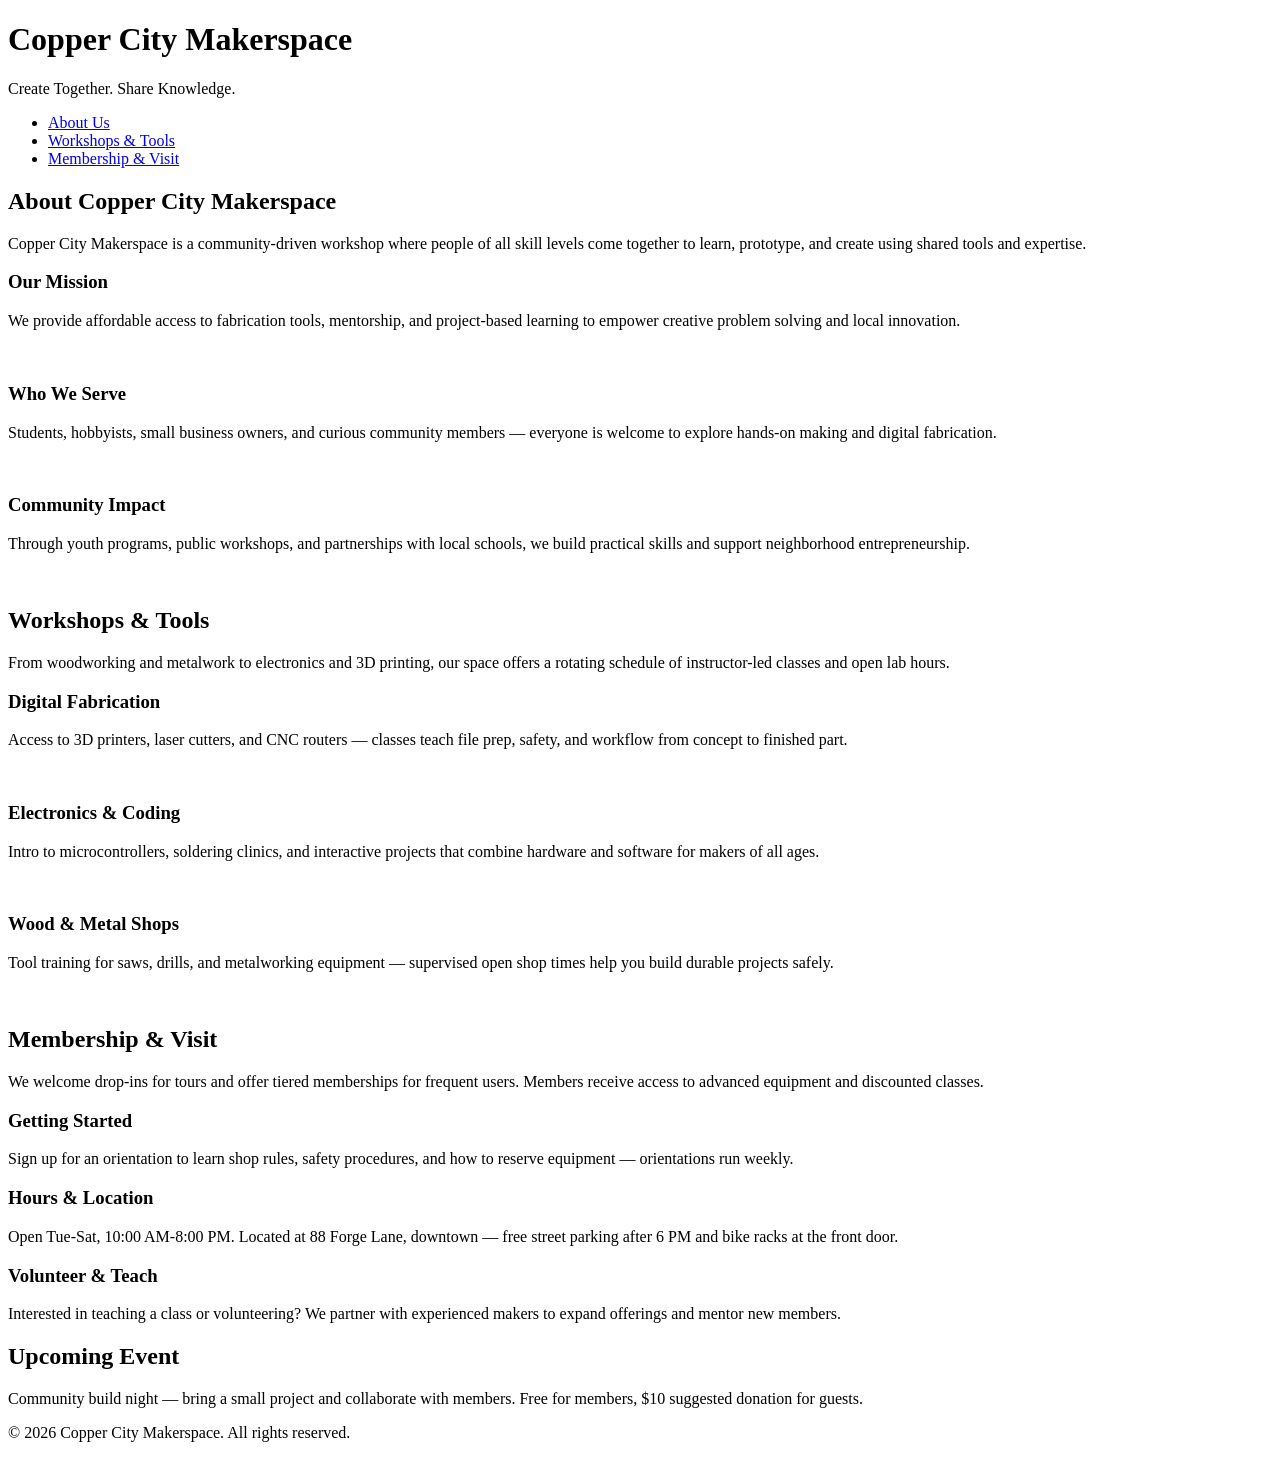
==== index.html @ 39858fec "Added new pages" ====
<!DOCTYPE html>
<html lang="en">
<head>
    <meta charset="UTF-8">
    <meta name="viewport" content="width=device-width, initial-scale=1.0">
    <link rel="stylesheet" href="styles.css">
    <title>Copper City Makerspace</title>
</head>
<body>
    <header>
        <h1>Copper City Makerspace</h1>
        <p>Create Together. Share Knowledge.</p>
    </header>
<nav>
    <ul>
        <li><a href="about.html">About Us</a></li>
        <li><a href="workshops.html">Workshops & Tools</a></li>
        <li><a href="memberships.html">Membership & Visit</a></li>
    </ul>
</nav>
<main>
    <section id="about">
        <h2>About Copper City Makerspace</h2>
        <p>Copper City Makerspace is a community-driven workshop where people of all skill levels come together to learn, prototype, and create using shared tools and expertise.</p>
        <div class="card-row">
            <section>
                <h3>Our Mission</h3>
                <p>We provide affordable access to fabrication tools, mentorship, and project-based learning to empower creative problem solving and local innovation.</p>
                <img src="images/engineering.jpg" alt="" width="300">
            </section>
            <section>
                <h3>Who We Serve</h3>
                <p>Students, hobbyists, small business owners, and curious community members — everyone is welcome to explore hands-on making and digital fabrication.</p>
                <img src="images/ideation.jpg" alt="" width="300">
            </section>
            <section>
                <h3>Community Impact</h3>
                <p>Through youth programs, public workshops, and partnerships with local schools, we build practical skills and support neighborhood entrepreneurship.</p>
                <img src="images/storytelling.jpg" alt="" width="300">
            </section>
        </div>
    </section>
    <section id="workshops">
        <h2>Workshops & Tools</h2>
        <p>From woodworking and metalwork to electronics and 3D printing, our space offers a rotating schedule of instructor-led classes and open lab hours.</p>
        <div class="card-row">
            <section>
                <h3>Digital Fabrication</h3>
                <p>Access to 3D printers, laser cutters, and CNC routers — classes teach file prep, safety, and workflow from concept to finished part.</p>
                <img src="images/3Dprinter.jpg" alt="" width="300">
            </section>
            <section>
                <h3>Electronics & Coding</h3>
                <p>Intro to microcontrollers, soldering clinics, and interactive projects that combine hardware and software for makers of all ages.</p>
                <img src="images/microcontroller.jpg" alt="" width="300">
            </section>
            <section>
                <h3>Wood & Metal Shops</h3>
                <p>Tool training for saws, drills, and metalworking equipment — supervised open shop times help you build durable projects safely.</p>
                <img src="images/metalworking.jpg" alt="" width="300">
            </section>
        </div>
    </section>
    <section id="memberships">
        <h2>Membership & Visit</h2>
        <p>We welcome drop-ins for tours and offer tiered memberships for frequent users. Members receive access to advanced equipment and discounted classes.</p>
        <div class="card-row"> 
            <section>
                <h3>Getting Started</h3>
                <p>Sign up for an orientation to learn shop rules, safety procedures, and how to reserve equipment — orientations run weekly.</p>
            </section>
            <section>
                <h3>Hours & Location</h3>
                <p>Open Tue-Sat, 10:00 AM-8:00 PM. Located at 88 Forge Lane, downtown — free street parking after 6 PM and bike racks at the front door.</p>
            </section>
            <section>
                <h3>Volunteer & Teach</h3>
                <p>Interested in teaching a class or volunteering? We partner with experienced makers to expand offerings and mentor new members.</p>
            </section>
        </div>
    </section>
</main>
<aside>
    <h2>Upcoming Event</h2>
    <p>Community build night — bring a small project and collaborate with members. Free for members, $10 suggested donation for guests.</p>
</aside>
<footer>
    <p>&copy; 2026 Copper City Makerspace. All rights reserved.</p>
</footer>
</body>
</html>
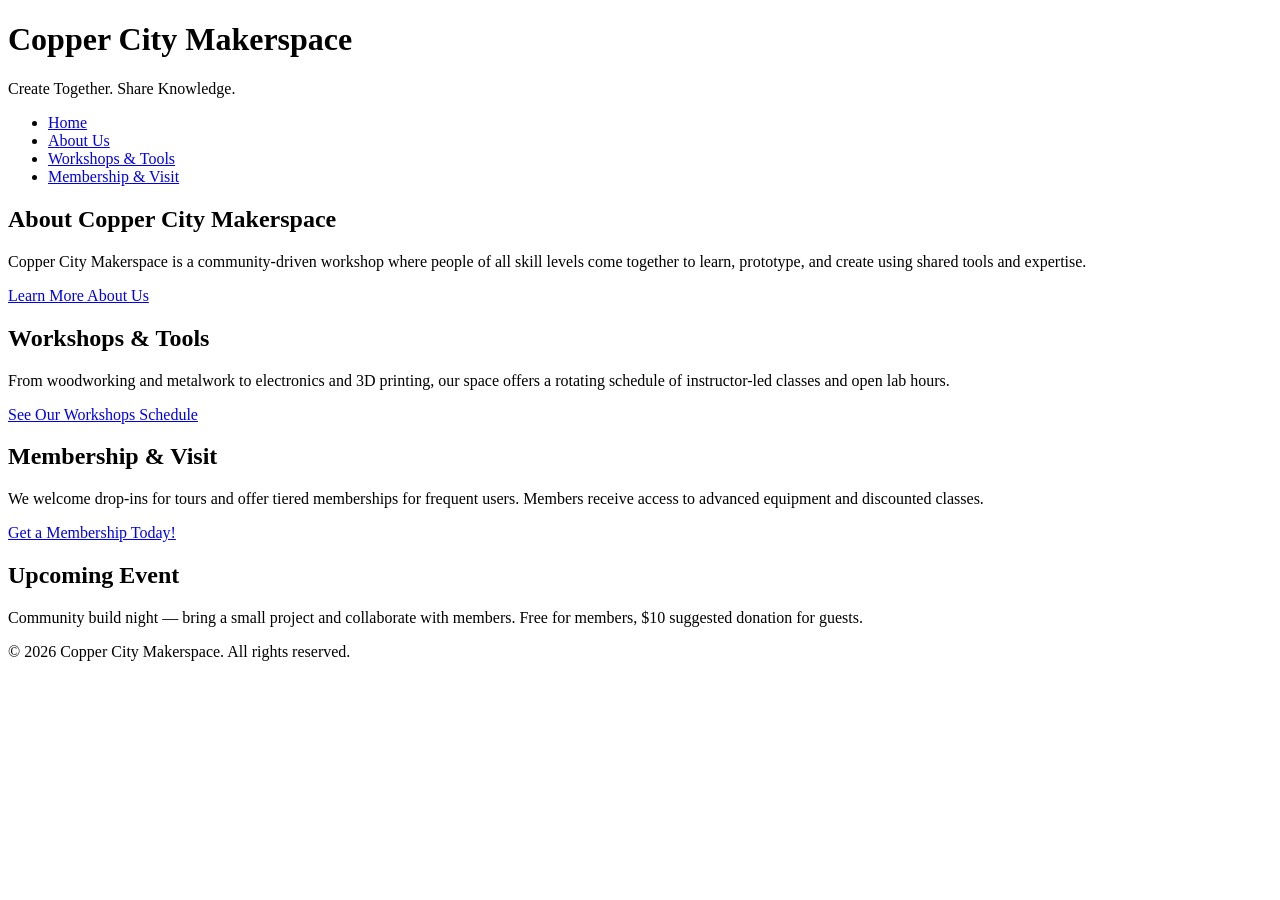
==== commit c4f2704d: "First iteration of html complete" ====
--- a/index.html
+++ b/index.html
@@ -13,6 +13,7 @@
     </header>
 <nav>
     <ul>
+        <li><a href="index.html">Home</a></li>
         <li><a href="about.html">About Us</a></li>
         <li><a href="workshops.html">Workshops & Tools</a></li>
         <li><a href="memberships.html">Membership & Visit</a></li>
@@ -22,62 +23,17 @@
     <section id="about">
         <h2>About Copper City Makerspace</h2>
         <p>Copper City Makerspace is a community-driven workshop where people of all skill levels come together to learn, prototype, and create using shared tools and expertise.</p>
-        <div class="card-row">
-            <section>
-                <h3>Our Mission</h3>
-                <p>We provide affordable access to fabrication tools, mentorship, and project-based learning to empower creative problem solving and local innovation.</p>
-                <img src="images/engineering.jpg" alt="" width="300">
-            </section>
-            <section>
-                <h3>Who We Serve</h3>
-                <p>Students, hobbyists, small business owners, and curious community members — everyone is welcome to explore hands-on making and digital fabrication.</p>
-                <img src="images/ideation.jpg" alt="" width="300">
-            </section>
-            <section>
-                <h3>Community Impact</h3>
-                <p>Through youth programs, public workshops, and partnerships with local schools, we build practical skills and support neighborhood entrepreneurship.</p>
-                <img src="images/storytelling.jpg" alt="" width="300">
-            </section>
-        </div>
+        <a href="about.html">Learn More About Us</a>
     </section>
     <section id="workshops">
         <h2>Workshops & Tools</h2>
         <p>From woodworking and metalwork to electronics and 3D printing, our space offers a rotating schedule of instructor-led classes and open lab hours.</p>
-        <div class="card-row">
-            <section>
-                <h3>Digital Fabrication</h3>
-                <p>Access to 3D printers, laser cutters, and CNC routers — classes teach file prep, safety, and workflow from concept to finished part.</p>
-                <img src="images/3Dprinter.jpg" alt="" width="300">
-            </section>
-            <section>
-                <h3>Electronics & Coding</h3>
-                <p>Intro to microcontrollers, soldering clinics, and interactive projects that combine hardware and software for makers of all ages.</p>
-                <img src="images/microcontroller.jpg" alt="" width="300">
-            </section>
-            <section>
-                <h3>Wood & Metal Shops</h3>
-                <p>Tool training for saws, drills, and metalworking equipment — supervised open shop times help you build durable projects safely.</p>
-                <img src="images/metalworking.jpg" alt="" width="300">
-            </section>
-        </div>
+        <a href="workshops.html">See Our Workshops Schedule</a>
     </section>
     <section id="memberships">
         <h2>Membership & Visit</h2>
         <p>We welcome drop-ins for tours and offer tiered memberships for frequent users. Members receive access to advanced equipment and discounted classes.</p>
-        <div class="card-row"> 
-            <section>
-                <h3>Getting Started</h3>
-                <p>Sign up for an orientation to learn shop rules, safety procedures, and how to reserve equipment — orientations run weekly.</p>
-            </section>
-            <section>
-                <h3>Hours & Location</h3>
-                <p>Open Tue-Sat, 10:00 AM-8:00 PM. Located at 88 Forge Lane, downtown — free street parking after 6 PM and bike racks at the front door.</p>
-            </section>
-            <section>
-                <h3>Volunteer & Teach</h3>
-                <p>Interested in teaching a class or volunteering? We partner with experienced makers to expand offerings and mentor new members.</p>
-            </section>
-        </div>
+        <a href="memberships.html">Get a Membership Today!</a>
     </section>
 </main>
 <aside>
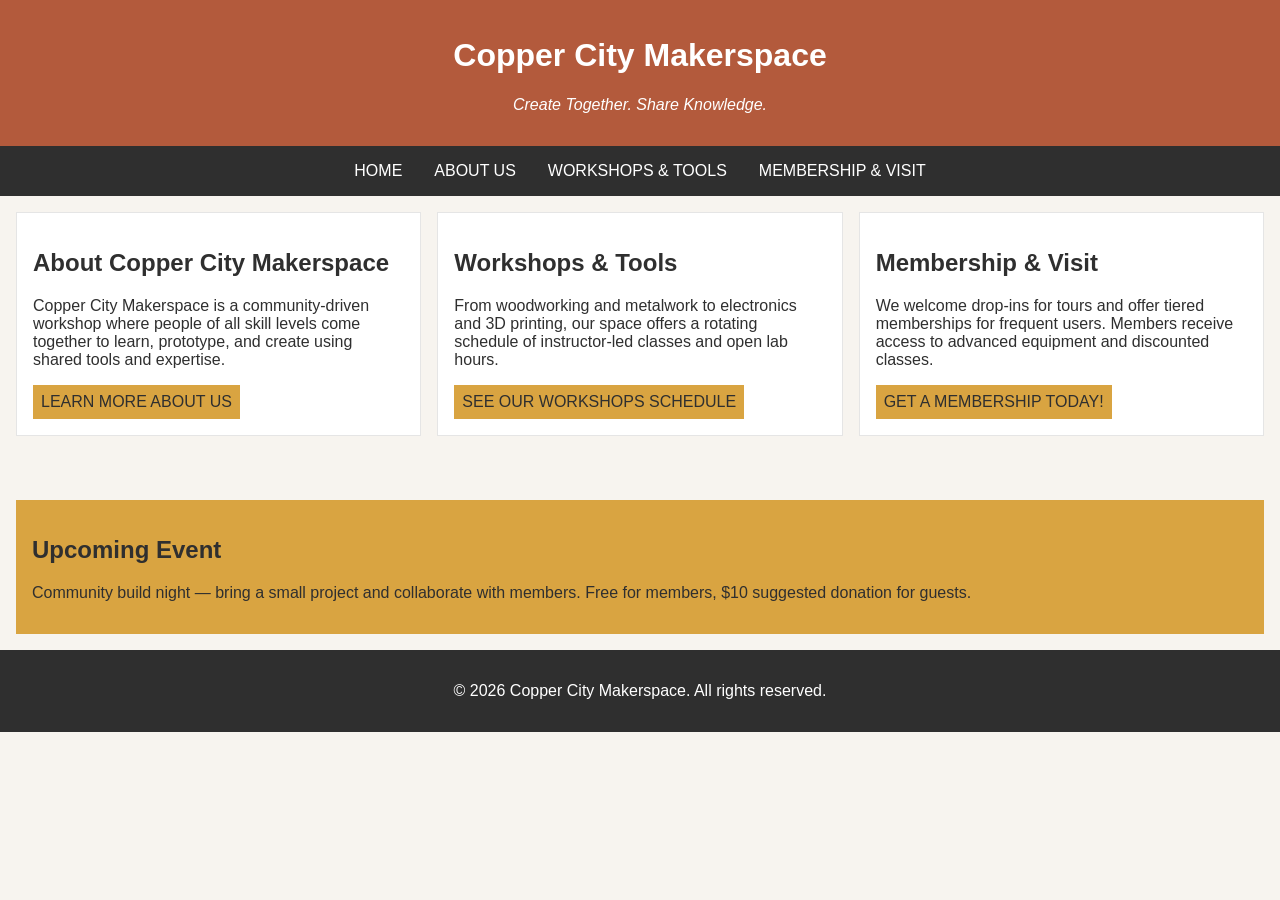
==== commit 0408a4b5: "completed iteration for multipage site" ====
--- a/index.html
+++ b/index.html
@@ -19,7 +19,7 @@
         <li><a href="memberships.html">Membership & Visit</a></li>
     </ul>
 </nav>
-<main>
+<main class="card-row">
     <section id="about">
         <h2>About Copper City Makerspace</h2>
         <p>Copper City Makerspace is a community-driven workshop where people of all skill levels come together to learn, prototype, and create using shared tools and expertise.</p>
--- a/styles.css
+++ b/styles.css
@@ -0,0 +1,123 @@
+/* =====  CSS by Christina Carrasquilla, Updated by Elisabeth Hamlin =====  */
+
+/* ===== Color Palette 
+
+Copper:#B35A3C
+Charcoal:#2F2F2F
+Light Background:#F7F4EF
+Card Background:#FFFFFF
+Soft Gold:#D9A441
+Border:#E5E5E5
+
+===== */
+
+/* ===== GLOBAL (Base) Styles ===== */
+
+body {
+    font-family: Arial, sans-serif;
+    margin: 0;
+    background-color: #F7F4EF;
+    color: #2F2F2F;
+    display:grid;
+    grid-template-columns: 1fr;
+}
+
+header {
+    background-color: #B35A3C;
+    color: white;
+    text-align: center;
+    padding: 1rem;
+}
+
+header img {
+    margin-top: 0.5rem;
+}
+header p {
+    font-style:italic;
+}
+nav {
+    background-color: #2F2F2F;
+    padding:.5rem;
+}
+
+nav ul {
+    list-style: none;
+    margin: 0;
+    padding: 0;
+}
+
+nav a {
+    color: white;
+    text-decoration: none;
+    padding: 0.5rem;
+    display: inline-block;
+    text-transform:uppercase;
+}
+
+nav a:hover {
+    background-color: #B35A3C;
+}
+
+main {
+    padding: 1rem;
+}
+
+main a {
+    background-color:#D9A441;
+    color: #2F2F2F;
+    text-decoration: none;
+    padding: 0.5rem;
+    display: inline-block;
+    text-transform:uppercase;
+}
+
+main a:hover {
+    background-color: #B35A3C;
+    color: white;
+}
+
+section {
+    margin-bottom: 2rem;
+}
+
+.card-row section {
+    background-color: white;
+    border: 1px solid #E5E5E5;
+    padding: 1rem;
+}
+
+img {
+    display: block;
+    margin-top: 0.5rem;
+    max-width: 100%;
+}
+
+aside {
+    background-color: #D9A441;
+    padding: 1rem;
+    margin: 1rem;
+}
+
+footer {
+    background-color: #2F2F2F;
+    color: white;
+    text-align: center;
+    padding: 1rem;
+}
+/* ===== MEDIA QUERY (MEDIUM) ===== */
+@media screen and (min-width:817px){
+    nav ul {
+    display: flex;
+    justify-content: center;
+    gap: 1rem;
+}
+
+    .card-row {
+        display: flex;
+        gap: 1rem;
+    }
+
+    .card-row section {
+        width: 30%;
+    }
+}
